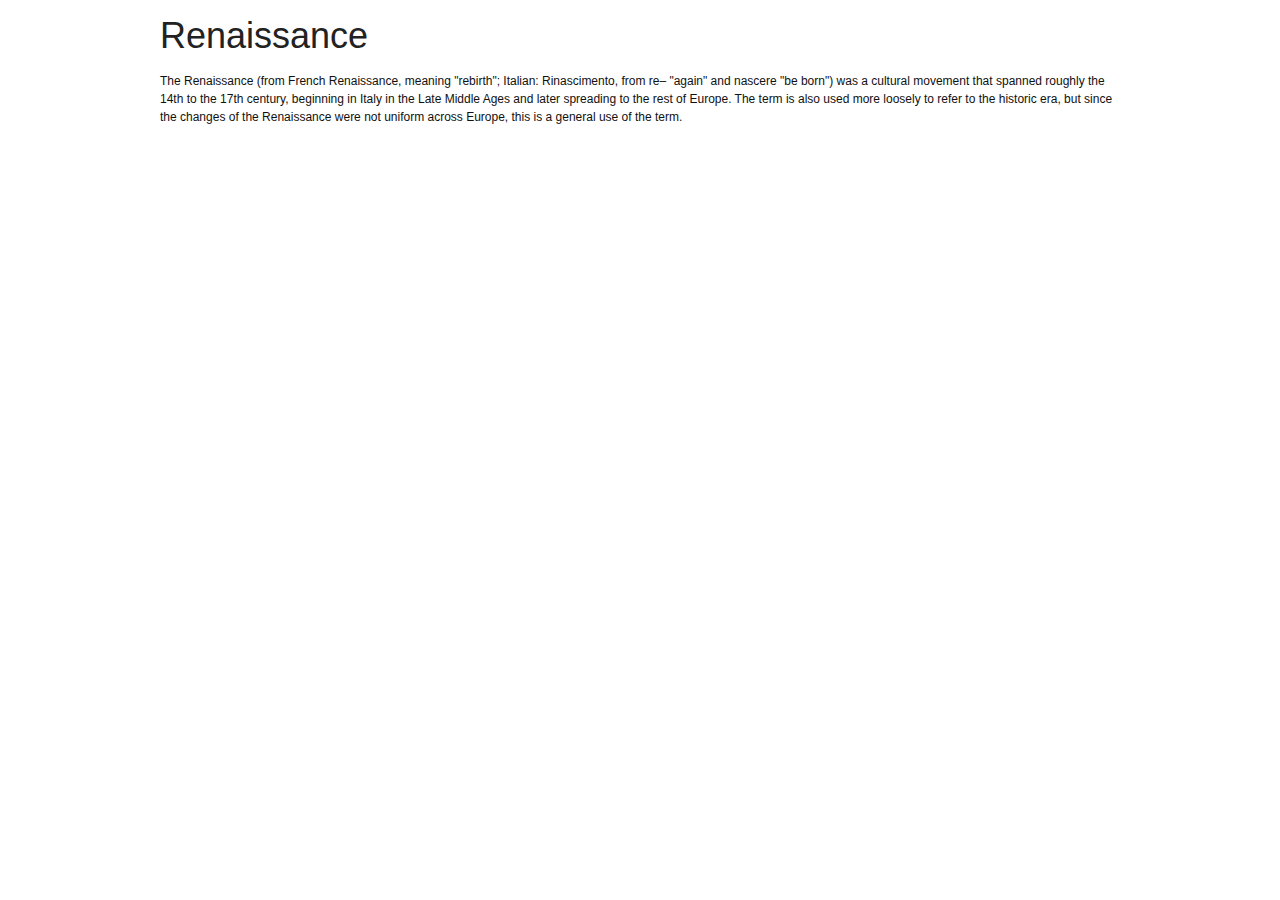
==== index.html @ ce911b9f "Added index with first paragraph of Wikipedia's info on Renaissance. Added stylesheet with some defa" ====
<!DOCTYPE html PUBLIC "-//W3C//DTD XHTML 1.0 Strict//EN"
  "http://www.w3.org/TR/xhtml1/DTD/xhtml1-strict.dtd">

<html xmlns="http://www.w3.org/1999/xhtml" xml:lang="en" lang="en">
<head>
  <meta http-equiv="Content-Type" content="text/html; charset=utf-8"/>

  <title>Spock</title>
  <link rel="stylesheet" href="stylesheets/master.css" type="text/css" media="all" charset="utf-8" />
  <script type="text/javascript" src="http://www.google.com/jsapi" charset="utf-8"></script>
  <script type="text/javascript" charset="utf-8">
    google.load("jquery", "1.3.2");
  </script>
  <script src="javascripts/application.js" type="text/javascript" charset="utf-8"></script>

</head>

<body>

  <div class="container">

    <h1>Renaissance</h1>
    <p>The Renaissance (from French Renaissance, meaning "rebirth"; Italian: Rinascimento, from re&ndash; "again" and nascere "be born") was a cultural movement that spanned roughly the 14th to the 17th century, beginning in Italy in the Late Middle Ages and later spreading to the rest of Europe. The term is also used more loosely to refer to the historic era, but since the changes of the Renaissance were not uniform across Europe, this is a general use of the term.</p>

  </div>

</body>
</html>
---- stylesheets/master.css ----
html body * span.clear,html body * div.clear,html body * li.clear,html body * dd.clear{background:none;border:0;clear:both;display:block;float:none;font-size:0;list-style:none;margin:0;padding:0;overflow:hidden;visibility:hidden;width:0;height:0}.clearfix:after{clear:both;content:'.';display:block;visibility:hidden;height:0}.clearfix{display:inline-block}* html .clearfix{height:1%}.clearfix{display:block}html,body,div,span,applet,object,iframe,h1,h2,h3,h4,h5,h6,p,blockquote,pre,a,abbr,acronym,address,big,cite,code,del,dfn,em,font,img,ins,kbd,q,s,samp,small,strike,strong,sub,sup,tt,var,b,u,i,center,dl,dt,dd,ol,ul,li,fieldset,form,label,legend,table,caption,tbody,tfoot,thead,tr,th,td{margin:0;padding:0;border:0;outline:0;font-size:100%;vertical-align:baseline;background:transparent}body{line-height:1}ol,ul{list-style:none}blockquote,q{quotes:none}blockquote:before,blockquote:after,q:before,q:after{content:'';content:none}:focus{outline:0}ins{text-decoration:none}del{text-decoration:line-through}table{border-collapse:collapse;border-spacing:0}body{color:#000;font-size:75%;font-family:'Lucida Grande', 'Lucida Sans', 'Lucida Sans Unicode', sans-serif;line-height:1.5em}html>body{font-size:12px}strong,dt{font-weight:bold}em{font-style:italic}blockquote{margin:1.5em;color:#0000;font-style:italic}h1,h2,h3,h4,h5,h6{font-weight:normal}h1{font-size:3em;line-height:1;margin-bottom:0.5em}h2{font-size:2em;margin-bottom:0.75em}h3{font-size:1.5em;line-height:1;margin-bottom:1em}h4{font-size:1.2em;line-height:1.25;margin-bottom:1.25em;height:1.25em}h5{font-size:1em;font-weight:bold;margin-bottom:1.5em}h6{font-size:1em;font-weight:bold}p,.content ul,.content ol,.content dl{font-size:1em;margin:1.5em 0}p+p{text-indent:1em;margin-top:-1.5em}p.intro{margin-top:0}p img{float:left;margin:1.5em 1.5em 1.5em 0;padding:0}p img.right{float:right;margin:1.5em 0 1.5em 1.5em}.small{font-size:.8em;margin-bottom:1.875em;line-height:1.875em}.large{font-size:1.2em;line-height:2.5em;margin-bottom:1.25em}span.amp{font-family:Baskerville,"Goudy Old Style",Palatino,"Book Antiqua",serif;font-style:italic}ul{list-style:circle}ul,ol,dl{margin:0;padding:0}.box{padding:1.5em;margin-bottom:1.5em}ul.horizontal{float:left;list-style:none}ul.horizontal li{float:left}ul.horizontal:after{clear:left}.column{display:inline;float:left;margin-left:10px;margin-right:10px}.alpha{margin-left:0}.omega{margin-right:0}.clear{clear:both;display:block;overflow:hidden;visibility:hidden;width:0;height:0}.clearfix:after{clear:both;content:'.';display:block;visibility:hidden;height:0}.clearfix{display:inline-block}* html .clearfix{height:1%}.clearfix{display:block}.clearfix{display:block}

body {position:relative}

/*Forms*/
fieldset {text-align:left;border:none}
  fieldset ol,fieldset ul {padding:0;list-style:none}
    fieldset li {padding-bottom:1.1em;float:none;clear:left}
      label {padding-top:.45em;float:left;width:7em;margin-right:1em;font-weight:bold}
        form .guidance {font-weight:normal}
      input {position:relative;top:-.2em}
      li.button input {margin:-.1em 0 0 8.7em}
    fieldset.checkboxes li {clear:both;padding:.75em}
      fieldset.checkboxes label {margin:0 0 0 1em;width:20em}
      fieldset.checkboxes input {float:left}

/*Messages (errors)*/
div.success{background-color:#00AF2B}
div.error{background-color:#860000;color:#fff}
div.notice{background-color:#ffffcc}
  .error h3{color:red}
  .success h3{color:#CF6}
  div.success ul,div.error ul,div.notice ul{list-style:none}

/*Type colours*/
body {color:#111}
  h1,h2,h3,h4,h5 {color:#222}
  a:link {color:#222}
  a:visited {color:#333}
  a:active,a:hover,a:focus {color:#000}

/*Structure*/
  .container {width:960px;margin:1.5em auto}
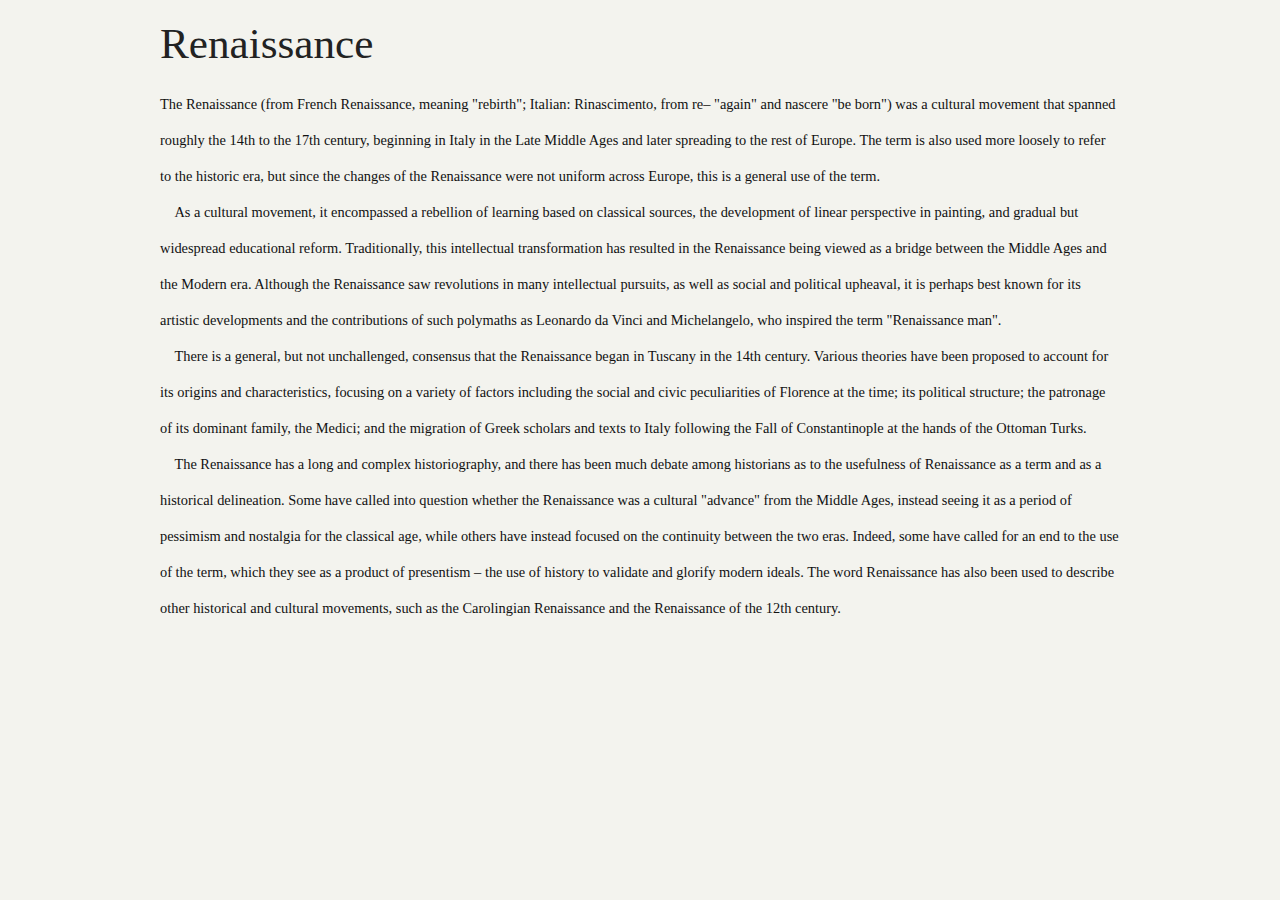
==== commit 3a97905e: "For pages." ====
--- a/index.html
+++ b/index.html
@@ -11,16 +11,20 @@
   <script type="text/javascript" charset="utf-8">
     google.load("jquery", "1.3.2");
   </script>
+  <script src="javascripts/jquery.spock.js" type="text/javascript" charset="utf-8"></script>
   <script src="javascripts/application.js" type="text/javascript" charset="utf-8"></script>
 
 </head>
 
 <body>
 
-  <div class="container">
+  <div class="container large">
 
     <h1>Renaissance</h1>
     <p>The Renaissance (from French Renaissance, meaning "rebirth"; Italian: Rinascimento, from re&ndash; "again" and nascere "be born") was a cultural movement that spanned roughly the 14th to the 17th century, beginning in Italy in the Late Middle Ages and later spreading to the rest of Europe. The term is also used more loosely to refer to the historic era, but since the changes of the Renaissance were not uniform across Europe, this is a general use of the term.</p>
+    <p>As a cultural movement, it encompassed a rebellion of learning based on classical sources, the development of linear perspective in painting, and gradual but widespread educational reform. Traditionally, this intellectual transformation has resulted in the Renaissance being viewed as a bridge between the Middle Ages and the Modern era. Although the Renaissance saw revolutions in many intellectual pursuits, as well as social and political upheaval, it is perhaps best known for its artistic developments and the contributions of such polymaths as Leonardo da Vinci and Michelangelo, who inspired the term "Renaissance man".</p>
+    <p>There is a general, but not unchallenged, consensus that the Renaissance began in Tuscany in the 14th century. Various theories have been proposed to account for its origins and characteristics, focusing on a variety of factors including the social and civic peculiarities of Florence at the time; its political structure; the patronage of its dominant family, the Medici; and the migration of Greek scholars and texts to Italy following the Fall of Constantinople at the hands of the Ottoman Turks.</p>
+    <p>The Renaissance has a long and complex historiography, and there has been much debate among historians as to the usefulness of Renaissance as a term and as a historical delineation. Some have called into question whether the Renaissance was a cultural "advance" from the Middle Ages, instead seeing it as a period of pessimism and nostalgia for the classical age, while others have instead focused on the continuity between the two eras. Indeed, some have called for an end to the use of the term, which they see as a product of presentism – the use of history to validate and glorify modern ideals. The word Renaissance has also been used to describe other historical and cultural movements, such as the Carolingian Renaissance and the Renaissance of the 12th century.</p>
 
   </div>
 
--- a/stylesheets/master.css
+++ b/stylesheets/master.css
@@ -1,6 +1,6 @@
-html body * span.clear,html body * div.clear,html body * li.clear,html body * dd.clear{background:none;border:0;clear:both;display:block;float:none;font-size:0;list-style:none;margin:0;padding:0;overflow:hidden;visibility:hidden;width:0;height:0}.clearfix:after{clear:both;content:'.';display:block;visibility:hidden;height:0}.clearfix{display:inline-block}* html .clearfix{height:1%}.clearfix{display:block}html,body,div,span,applet,object,iframe,h1,h2,h3,h4,h5,h6,p,blockquote,pre,a,abbr,acronym,address,big,cite,code,del,dfn,em,font,img,ins,kbd,q,s,samp,small,strike,strong,sub,sup,tt,var,b,u,i,center,dl,dt,dd,ol,ul,li,fieldset,form,label,legend,table,caption,tbody,tfoot,thead,tr,th,td{margin:0;padding:0;border:0;outline:0;font-size:100%;vertical-align:baseline;background:transparent}body{line-height:1}ol,ul{list-style:none}blockquote,q{quotes:none}blockquote:before,blockquote:after,q:before,q:after{content:'';content:none}:focus{outline:0}ins{text-decoration:none}del{text-decoration:line-through}table{border-collapse:collapse;border-spacing:0}body{color:#000;font-size:75%;font-family:'Lucida Grande', 'Lucida Sans', 'Lucida Sans Unicode', sans-serif;line-height:1.5em}html>body{font-size:12px}strong,dt{font-weight:bold}em{font-style:italic}blockquote{margin:1.5em;color:#0000;font-style:italic}h1,h2,h3,h4,h5,h6{font-weight:normal}h1{font-size:3em;line-height:1;margin-bottom:0.5em}h2{font-size:2em;margin-bottom:0.75em}h3{font-size:1.5em;line-height:1;margin-bottom:1em}h4{font-size:1.2em;line-height:1.25;margin-bottom:1.25em;height:1.25em}h5{font-size:1em;font-weight:bold;margin-bottom:1.5em}h6{font-size:1em;font-weight:bold}p,.content ul,.content ol,.content dl{font-size:1em;margin:1.5em 0}p+p{text-indent:1em;margin-top:-1.5em}p.intro{margin-top:0}p img{float:left;margin:1.5em 1.5em 1.5em 0;padding:0}p img.right{float:right;margin:1.5em 0 1.5em 1.5em}.small{font-size:.8em;margin-bottom:1.875em;line-height:1.875em}.large{font-size:1.2em;line-height:2.5em;margin-bottom:1.25em}span.amp{font-family:Baskerville,"Goudy Old Style",Palatino,"Book Antiqua",serif;font-style:italic}ul{list-style:circle}ul,ol,dl{margin:0;padding:0}.box{padding:1.5em;margin-bottom:1.5em}ul.horizontal{float:left;list-style:none}ul.horizontal li{float:left}ul.horizontal:after{clear:left}.column{display:inline;float:left;margin-left:10px;margin-right:10px}.alpha{margin-left:0}.omega{margin-right:0}.clear{clear:both;display:block;overflow:hidden;visibility:hidden;width:0;height:0}.clearfix:after{clear:both;content:'.';display:block;visibility:hidden;height:0}.clearfix{display:inline-block}* html .clearfix{height:1%}.clearfix{display:block}.clearfix{display:block}
+html body * span.clear,html body * div.clear,html body * li.clear,html body * dd.clear{background:none;border:0;clear:both;display:block;float:none;font-size:0;list-style:none;margin:0;padding:0;overflow:hidden;visibility:hidden;width:0;height:0}.clearfix:after{clear:both;content:'.';display:block;visibility:hidden;height:0}.clearfix{display:inline-block}* html .clearfix{height:1%}.clearfix{display:block}html,body,div,span,applet,object,iframe,h1,h2,h3,h4,h5,h6,p,blockquote,pre,a,abbr,acronym,address,big,cite,code,del,dfn,em,font,img,ins,kbd,q,s,samp,small,strike,strong,sub,sup,tt,var,b,u,i,center,dl,dt,dd,ol,ul,li,fieldset,form,label,legend,table,caption,tbody,tfoot,thead,tr,th,td{margin:0;padding:0;border:0;outline:0;font-size:100%;vertical-align:baseline;background:transparent}body{line-height:1}ol,ul{list-style:none}blockquote,q{quotes:none}blockquote:before,blockquote:after,q:before,q:after{content:'';content:none}:focus{outline:0}ins{text-decoration:none}del{text-decoration:line-through}table{border-collapse:collapse;border-spacing:0}body{color:#391C00;font-size:75%;font-family:Centaur,Cambria,Georgia,serif;line-height:1.5em}html>body{font-size:12px}strong,dt{font-weight:bold}em{font-style:italic}blockquote{margin:1.5em;color:#0000;font-style:italic}h1,h2,h3,h4,h5,h6{font-weight:normal}h1{font-size:3em;line-height:1;margin-bottom:0.5em}h2{font-size:2em;margin-bottom:0.75em}h3{font-size:1.5em;line-height:1;margin-bottom:1em}h4{font-size:1.2em;line-height:1.25;margin-bottom:1.25em;height:1.25em}h5{font-size:1em;font-weight:bold;margin-bottom:1.5em}h6{font-size:1em;font-weight:bold}p,.content ul,.content ol,.content dl{font-size:1em;margin:1.5em 0}p+p{text-indent:1em;margin-top:-1.5em}p.intro{margin-top:0}p img{float:left;margin:1.5em 1.5em 1.5em 0;padding:0}p img.right{float:right;margin:1.5em 0 1.5em 1.5em}.small{font-size:.8em;margin-bottom:1.875em;line-height:1.875em}.large{font-size:1.2em;line-height:2.5em;margin-bottom:1.25em}span.amp{font-family:Baskerville,"Goudy Old Style",Palatino,"Book Antiqua",serif;font-style:italic}ul{list-style:circle}ul,ol,dl{margin:0;padding:0}.box{padding:1.5em;margin-bottom:1.5em}ul.horizontal{float:left;list-style:none}ul.horizontal li{float:left}ul.horizontal:after{clear:left}.column{display:inline;float:left;margin-left:10px;margin-right:10px}.alpha{margin-left:0}.omega{margin-right:0}.clear{clear:both;display:block;overflow:hidden;visibility:hidden;width:0;height:0}.clearfix:after{clear:both;content:'.';display:block;visibility:hidden;height:0}.clearfix{display:inline-block}* html .clearfix{height:1%}.clearfix{display:block}.clearfix{display:block}
 
-body {position:relative}
+body {position:relative;background-color:#F3F3EE}
 
 /*Forms*/
 fieldset {text-align:left;border:none}
@@ -31,3 +31,6 @@
 
 /*Structure*/
   .container {width:960px;margin:1.5em auto}
+
+span.keyword {background-color:#eee}
+span.a-keyword {background-color:#000;color:#fff}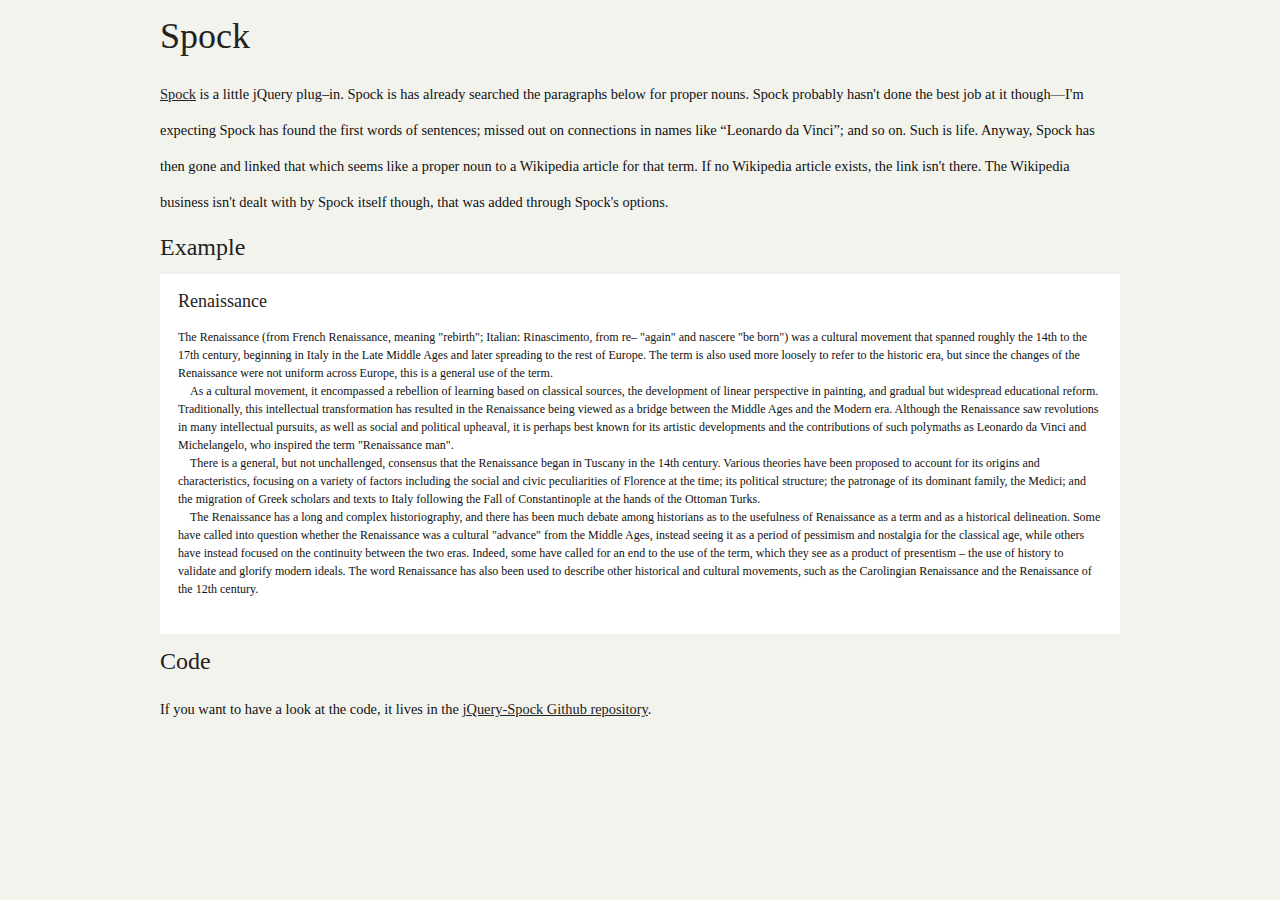
==== commit 492ec28a: "Pages adjustments." ====
--- a/index.html
+++ b/index.html
@@ -18,13 +18,22 @@
 
 <body>
 
-  <div class="container large">
+  <div class="container">
 
-    <h1>Renaissance</h1>
-    <p>The Renaissance (from French Renaissance, meaning "rebirth"; Italian: Rinascimento, from re&ndash; "again" and nascere "be born") was a cultural movement that spanned roughly the 14th to the 17th century, beginning in Italy in the Late Middle Ages and later spreading to the rest of Europe. The term is also used more loosely to refer to the historic era, but since the changes of the Renaissance were not uniform across Europe, this is a general use of the term.</p>
-    <p>As a cultural movement, it encompassed a rebellion of learning based on classical sources, the development of linear perspective in painting, and gradual but widespread educational reform. Traditionally, this intellectual transformation has resulted in the Renaissance being viewed as a bridge between the Middle Ages and the Modern era. Although the Renaissance saw revolutions in many intellectual pursuits, as well as social and political upheaval, it is perhaps best known for its artistic developments and the contributions of such polymaths as Leonardo da Vinci and Michelangelo, who inspired the term "Renaissance man".</p>
-    <p>There is a general, but not unchallenged, consensus that the Renaissance began in Tuscany in the 14th century. Various theories have been proposed to account for its origins and characteristics, focusing on a variety of factors including the social and civic peculiarities of Florence at the time; its political structure; the patronage of its dominant family, the Medici; and the migration of Greek scholars and texts to Italy following the Fall of Constantinople at the hands of the Ottoman Turks.</p>
-    <p>The Renaissance has a long and complex historiography, and there has been much debate among historians as to the usefulness of Renaissance as a term and as a historical delineation. Some have called into question whether the Renaissance was a cultural "advance" from the Middle Ages, instead seeing it as a period of pessimism and nostalgia for the classical age, while others have instead focused on the continuity between the two eras. Indeed, some have called for an end to the use of the term, which they see as a product of presentism – the use of history to validate and glorify modern ideals. The word Renaissance has also been used to describe other historical and cultural movements, such as the Carolingian Renaissance and the Renaissance of the 12th century.</p>
+    <h1>Spock</h1>
+    <p class="large"><a href="http://github.com/DylanFM/jquery-spock/tree/master" title="jQuery-Spock Github repository">Spock</a> is a little jQuery plug&ndash;in. Spock is has already searched the paragraphs below for proper nouns. Spock probably hasn't done the best job at it though&mdash;I'm expecting Spock has found the first words of sentences; missed out on connections in names like &ldquo;Leonardo da Vinci&rdquo;; and so on. Such is life. Anyway, Spock has then gone and linked that which seems like a proper noun to a Wikipedia article for that term. If no Wikipedia article exists, the link isn't there. The Wikipedia business isn't dealt with by Spock itself though, that was added through Spock's options.</p>
+    <h2>Example</h2>
+    <div class="example box">
+
+      <h3>Renaissance</h3>
+      <p>The Renaissance (from French Renaissance, meaning "rebirth"; Italian: Rinascimento, from re&ndash; "again" and nascere "be born") was a cultural movement that spanned roughly the 14th to the 17th century, beginning in Italy in the Late Middle Ages and later spreading to the rest of Europe. The term is also used more loosely to refer to the historic era, but since the changes of the Renaissance were not uniform across Europe, this is a general use of the term.</p>
+      <p>As a cultural movement, it encompassed a rebellion of learning based on classical sources, the development of linear perspective in painting, and gradual but widespread educational reform. Traditionally, this intellectual transformation has resulted in the Renaissance being viewed as a bridge between the Middle Ages and the Modern era. Although the Renaissance saw revolutions in many intellectual pursuits, as well as social and political upheaval, it is perhaps best known for its artistic developments and the contributions of such polymaths as Leonardo da Vinci and Michelangelo, who inspired the term "Renaissance man".</p>
+      <p>There is a general, but not unchallenged, consensus that the Renaissance began in Tuscany in the 14th century. Various theories have been proposed to account for its origins and characteristics, focusing on a variety of factors including the social and civic peculiarities of Florence at the time; its political structure; the patronage of its dominant family, the Medici; and the migration of Greek scholars and texts to Italy following the Fall of Constantinople at the hands of the Ottoman Turks.</p>
+      <p>The Renaissance has a long and complex historiography, and there has been much debate among historians as to the usefulness of Renaissance as a term and as a historical delineation. Some have called into question whether the Renaissance was a cultural "advance" from the Middle Ages, instead seeing it as a period of pessimism and nostalgia for the classical age, while others have instead focused on the continuity between the two eras. Indeed, some have called for an end to the use of the term, which they see as a product of presentism – the use of history to validate and glorify modern ideals. The word Renaissance has also been used to describe other historical and cultural movements, such as the Carolingian Renaissance and the Renaissance of the 12th century.</p>
+
+    </div>
+    <h2>Code</h2>
+    <p class="large">If you want to have a look at the code, it lives in the <a href="http://github.com/DylanFM/jquery-spock/tree/master" title="jQuery-Spock Github repository">jQuery-Spock Github repository</a>.</p>
 
   </div>
 
--- a/stylesheets/master.css
+++ b/stylesheets/master.css
@@ -33,4 +33,6 @@
   .container {width:960px;margin:1.5em auto}
 
 span.keyword {background-color:#eee}
-span.a-keyword {background-color:#000;color:#fff}+span.a-keyword {background-color:#000;color:#fff}
+
+div.box {background-color:#fff}